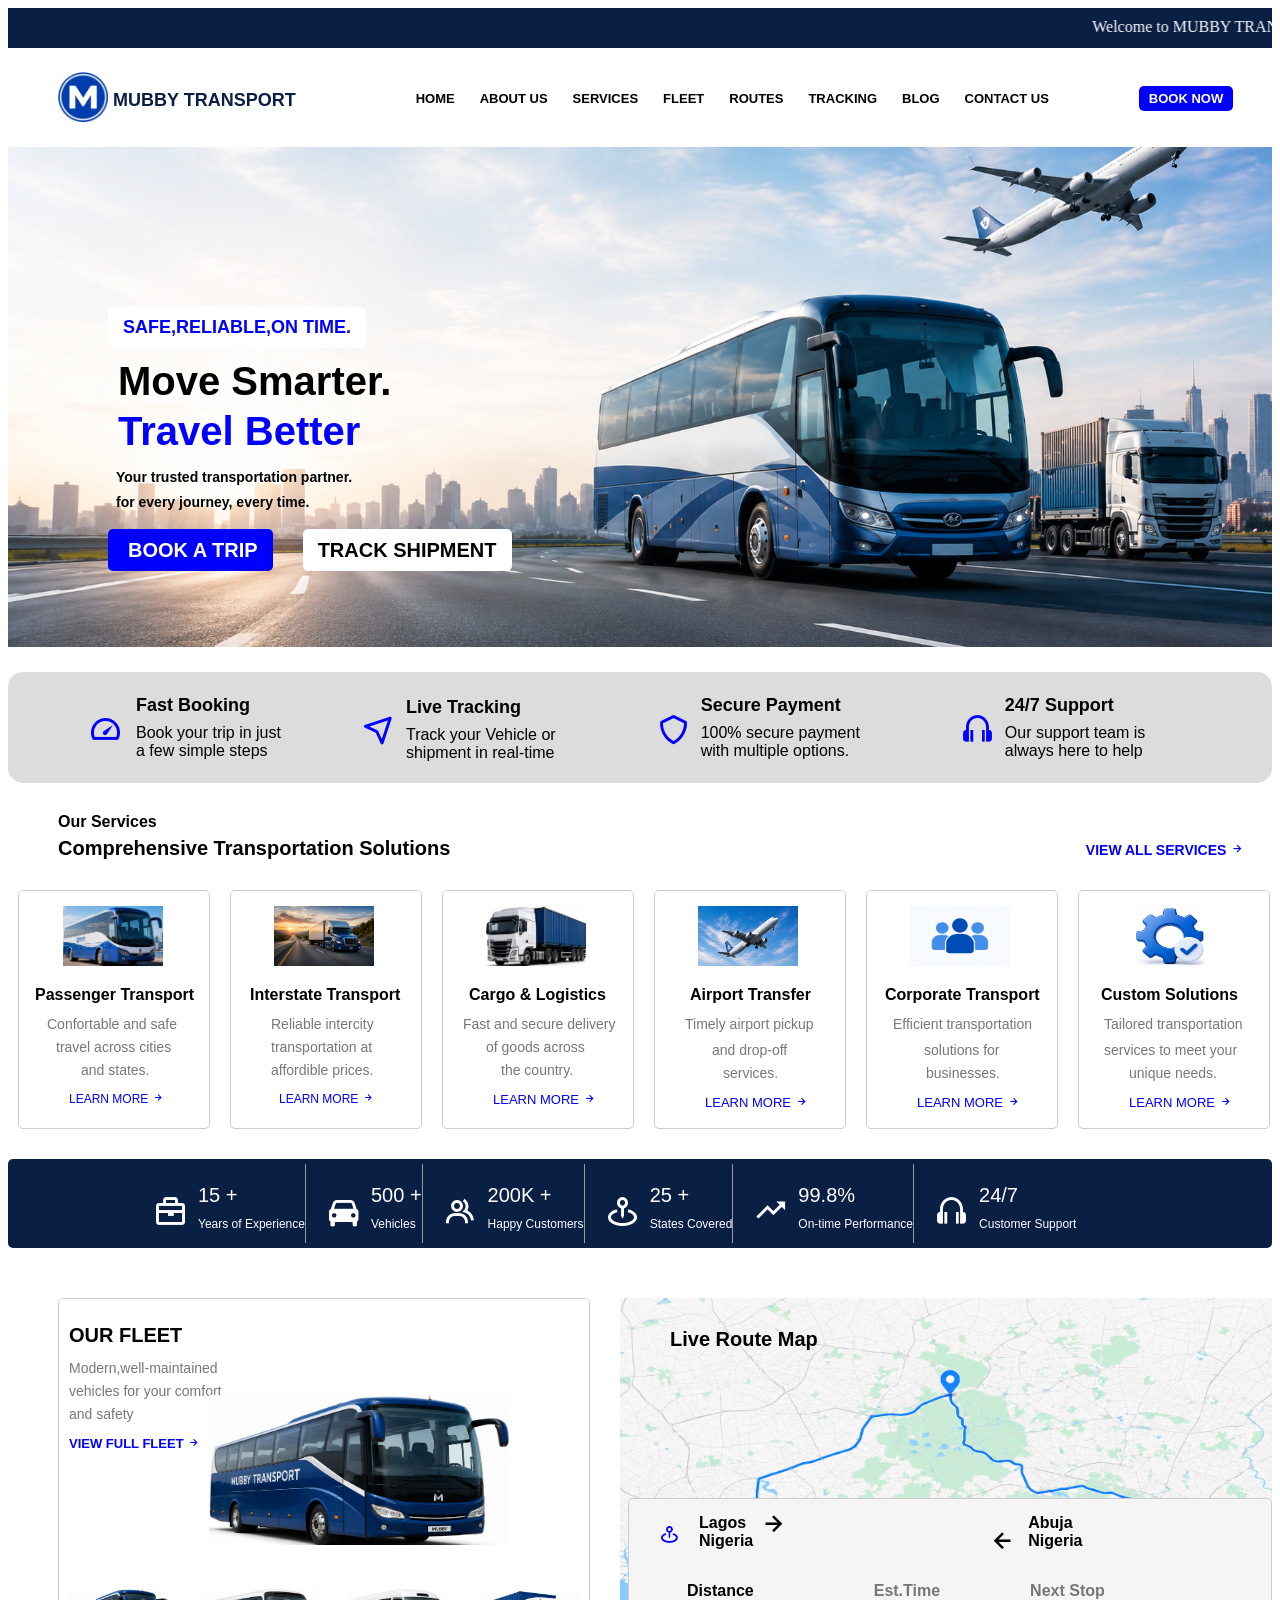
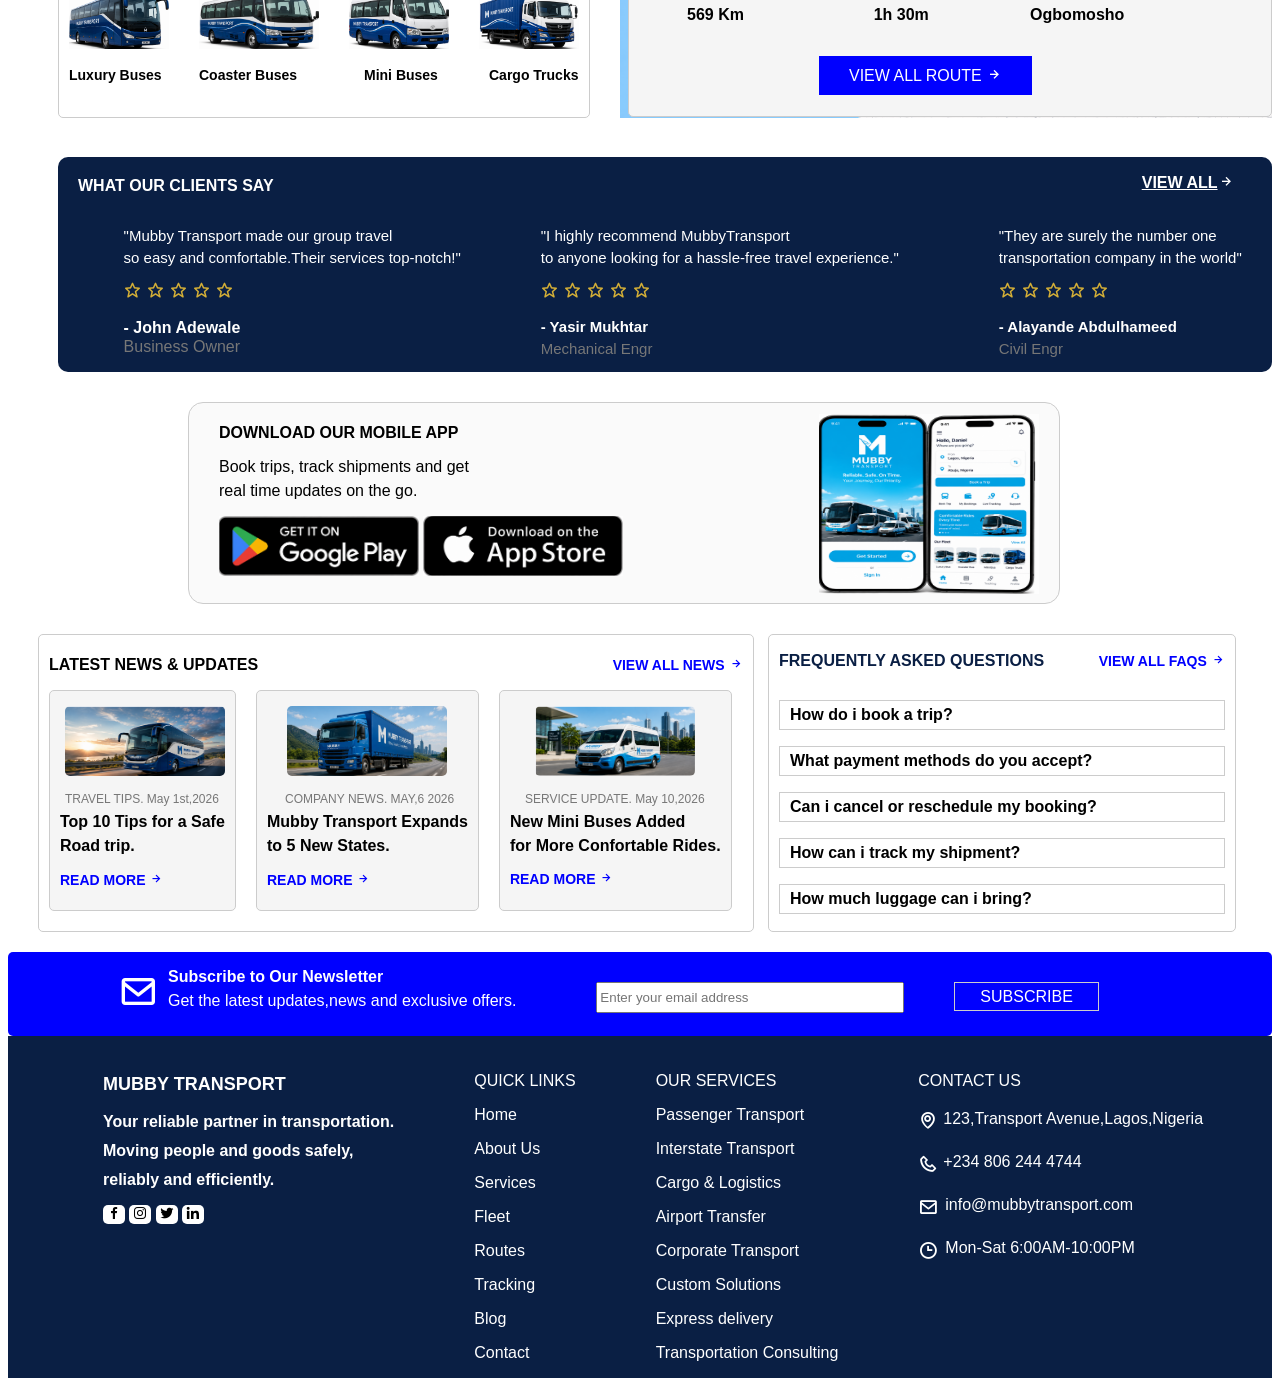
==== index.html @ f299b14f "Mubby Transport Website" ====
<!DOCTYPE html>
<html lang="en">
<head>
    <meta charset="UTF-8">
    <meta name="viewport" content="width=device-width, initial-scale=1.0">
    <title>MUBBY TRANSPORT </title>
    <link rel="stylesheet" href="index.css">
    <link href="https://unpkg.com/boxicons@2.1.4/css/boxicons.min.css" rel="stylesheet">
</head>
<body>
    <marquee behavior="" direction=" " class="fifteen">
     Welcome to MUBBY TRANSPORT LTD Safe, Reliable & Comfortable Journeys Every Day!.  Book Your Trip with MUbby Transport - Your Trusted Travel Partner. Need Help? Contact Mubby Transport for Bookings and Inquiries
    </marquee>
    <div class="one">
        <img src="loggo .jpeg" alt="" height="50px" width="50px">
       <header> 
        <p class="three">MUBBY TRANSPORT</p>
        </header>
        <nav class="two">
            <p><a href="index.html" style="text-decoration: none; color: #000000; margin-left: 70px; ">HOME</a></p>
            <p><a href="aboutus.html" style="text-decoration: none; color: #000000; margin-left: 25px;" >ABOUT US</a></p>
            <p><a href="services.html" style="text-decoration: none; color: #000000; margin-left: 25px;">SERVICES</a></p>
            <p><a href="fleet.html" style="text-decoration: none; color: #000000; margin-left: 25px;">FLEET</a></p>
            <p><a href="route.html" style="text-decoration: none; color: #000000; margin-left: 25px;">ROUTES</a></p>
            <p><a href="tracking.html" style="text-decoration: none; color: #000000; margin-left: 25px;">TRACKING</a></p>
            <p><a href="blog.html" style="text-decoration: none; color: #000000; margin-left: 25px;">BLOG</a></p>
            <p><a href="contact.html" style="text-decoration: none; color: #000000; margin-left: 25px;">CONTACT US</a></p>
            <p><a href="book.html" style="text-decoration: none; color: #ffffff; " class="four">BOOK NOW</a></p>

        </nav>

    </div>
    <div class="five">
         <div class="six">
            <p class="ten">SAFE,RELIABLE,ON TIME.</p>
            <p class="eleven">Move Smarter.</p>
            <p class="twelve">Travel Better</p>
            <p class="thirteen">Your trusted transportation partner.</p>
            <p class="fourteen">for every journey, every time.</p>
            <div class="seven">
                <p><a href="book.html" style="text-decoration: none; color: #ffffff;" class="eight">BOOK A TRIP </a></p>
                <p><a href="tracking.html" style="text-decoration: none; color: #000000;" class="nine">TRACK SHIPMENT</a></p>
            </div>
         </div>
           <!-- <form action="" class="seventeen">
            <label for="" class="sixteen"> Book Your Trip</label><br>
            <label for="text" class="eighteen">From</label>
            <input type="text" name="" id="text" class="nineteen" placeholder="Departure location" required><br>
            <label for="to" class="twenty">To</label> 
            <input type="text" name="" id="to" class="forgot" placeholder="Destination location" required><br>
            <label for="date" class="twoone">Date</label>
            <input type="date" name="" id="date" class="twotwo" required ><br>
            <label for="" class="twothree">Passengers</label>
            <select name="" id="" class="twofour" required>
                <option value="">1 Passenger</option >
                <option value="">2 Passengers</option>
                <option value="">3 Passengers</option>
                <option value="">4 Passengers</option>
                <option value="">5 Passengers</option>
            </select><br>
            <label for="" class="twofive" >Vehicle Type</label>
            <select name="" id="" class="twosix" required>
                <option value="">Sedan Car</option>
                <option value="">SUV</option>
                <option value="">MiniVan</option>
                <option value="">Executive Car</option>
                <option value="">Taxi</option>
                <option value="">Shuttle Bus</option>
                <option value="">14-Seater Bus</option>
                <option value="">18-Seater Bus</option>
                <option value="">30-Seater Bus</option>
                <option value=""> 50-Seater Bus</option>
                <option value="">Cargo Van</option>
                <option value="">Truck</option>
                <option value="">Staff Bus</option>
                <option value="">School Bus</option>
                <option value="">Airport Transfer Vehicle</option>
            </select><br>
            <input type="submit" value="SUBMIT" class="twoseven" >


           </form>
    </div> -->
    <div class="threeone">
        <i class="bx bx-tachometer"  style="font-size: 35px; color: #0000ff; margin-left: 70px; margin-top: 35px;"></i>
      <div class="threetwo">
      <p class="twoeight">Fast Booking </p>
      <p class="twonine">Book your trip in just <br>a few simple steps</p>

      </div>
       <i class="bx bx-navigation" style="margin-top: 35px; margin-left: 80px; color: #0000ff ; font-size: 35px;" ></i>

       <div class="threethree">
        <p class="threefour">Live Tracking</p>
        <p class="threefive">Track your Vehicle or <br>shipment in real-time</p>

       </div>
        <i class="bx bx-shield " style="margin-left: 100px; margin-top: 35px; color: #0000ff; font-size: 35px;"></i>
        <div class="threeseven">
            <p class="threeeight">Secure Payment</p>
            <p class="threenine">100% secure payment <br>with multiple options.</p>
        </div>
        <i class="bx bx-headphone" style="margin-top: 35px; margin-left:100px ; font-size:35px ; color: #0000ff;"></i>
        <div class="fourty">
            <p class="fourone">24/7 Support</p>
             <p class="fourtwo">Our support team is <br>always here to help</p>
        </div>
       </div>
       <div class="fourthree">
        <p class="fourfour">Our Services</p>
       <p class="fourfive">Comprehensive Transportation Solutions <a href="services.html" style="color: #0000ff; text-decoration: none; " class="foursix">VIEW ALL SERVICES <i class="bx bx-right-arrow-alt"></i></a></p>
       </div>
       <div class="fourseven">
        <div class="foureight">
            <img src="WhatsApp Image 2026-06-25 at 05.51.15.jpeg" alt="" height="60px" width="100px" class="fournine">
            <p class="fifty">Passenger Transport</p>
            <p class="fiveone">Confortable and safe</p>
            <p class="fivetwo">travel across cities</p>
            <p class="fivethree">and states.</p>
            <p class="fivefour"><a href="" style="color: #0000ff; text-decoration: none; " >LEARN MORE <i class="bx bx-right-arrow-alt"></i></a></p>
        </div>
        <div class="sixty">
            <img src="img1.jpeg" alt="" height="60px" width="100px" class="fivefive">
            <p class="fivesix">Interstate Transport</p>
            <p class="fiveseven">Reliable intercity</p>
            <p class="fiveeight">transportation at</p>
            <p class="fivenine">affordible prices.</p>
            <p class="sixone"><a href="" style="color: #0000ff; text-decoration: none; " >LEARN MORE <i class="bx bx-right-arrow-alt"></i></a></p>

        </div>
        <div class="sixtwo">
            <img src="img2.jpeg" alt="" height="60px" width="100px" class="sixthree">
            <p class="sixfour">Cargo & Logistics</p>
            <p class="sixfive">Fast and secure delivery</p>
            <p class="sixsix">of goods across</p>
            <p class="sixseven">the country.</p>
            <p class="sixeight"><a href="" style="color: #0000ff; text-decoration: none; " >LEARN MORE <i class="bx bx-right-arrow-alt"></i></a></p>
        </div>
        <div class="sixnine">
            <img src="planeimg.jpeg" alt="" height="60px" width="100px" class="seventy">
            <p class="sevenone">Airport Transfer</p>
            <p class="sevenfive">Timely airport pickup</p>
            <p class="seventwo">and drop-off</p>
            <p class="seventhree">services.</p>
            <p class="sevenfour"><a href="" style="color: #0000ff; text-decoration: none; " >LEARN MORE <i class="bx bx-right-arrow-alt"></i></a></p>

        </div>
        <div class="sevensix">
            <img src="groups img.jpeg" alt="" height="60px" width="100px" class="sevenseven">
            <p class="seveneight">Corporate Transport</p>
            <p class="sevennine">Efficient transportation</p>
            <p class="eighty">solutions for</p>
            <p class="eightone">businesses.</p>
            <p class="eighttwo"><a href="" style="color: #0000ff; text-decoration: none; " >LEARN MORE <i class="bx bx-right-arrow-alt"></i></a></p>

        </div>
        <div class="eightthree">
            <img src="secure img.jpeg" alt="" height="60px" width="70px" class="eightfour">
            <p class="eightfive">Custom Solutions</p>
            <p class="eightsix">Tailored transportation</p>
            <p class="eightseven">services to meet your </p>
            <p class="eighteight">unique needs.</p>
            <p class="eightnine"><a href="" style="color: #0000ff; text-decoration: none; " >LEARN MORE <i class="bx bx-right-arrow-alt"></i></a></p>

        </div>
       </div>
       <div class="ninety">
            <i class="bx bx-briefcase " style=" font-size:35px ; color: #ffffff; margin-left: 135px; margin-top: 30px;" ></i>
              <div class="ninethree">
           <p class="nineone">15 +</p>
           <p class="ninetwo">Years of Experience</p>
        </div>
          <i class="bx bxs-car" style=" font-size:35px ; color: #ffffff; margin-left: 20px; margin-top: 30px; " ></i>
        <div class="ninesix">
            <p class="ninefour">500 +</p>
            <p class="ninefive">Vehicles</p>
        </div>
        <i class="bx bx-group" style=" font-size:35px ; color: #ffffff; margin-left: 20px; margin-top: 30px; " ></i>

        <div class="nineseven">
            <p class="nineeight">200K +</p>
            <p class="ninenine">Happy Customers</p>
        </div>
        <i class="bx bx-map-pin" style=" font-size:35px ; color: #ffffff; margin-left: 20px; margin-top: 30px; "></i>
        <div class="onehundred">
            <p  class="onehundredone">25 +</p>
            <p class="onehundredtwo">States Covered</p>
        </div>
        <i class="bx bx-trending-up" style=" font-size:35px ; color: #ffffff; margin-left: 20px; margin-top: 30px; "></i>
        <div class="onehundredfive">
            <p class="onehundredthree">99.8%</p>
            <p class="onehundredfour">On-time Performance</p>
        </div>
        <i class="bx bx-headphone" style=" font-size:35px ; color: #ffffff; margin-left: 20px; margin-top: 30px; "></i>
        <div class="onehundredsix">
            <p class="onehundredseven">24/7</p>
            <p class="onehundredeight">Customer Support</p>
        </div>
       </div>
       <div class="onehundrednine">
        <div class="onetwofour">
            <p class="oneeleven">OUR FLEET</p>
            <p class="onetwelve">Modern,well-maintained</p>
            <p class="onethirteen">vehicles for your comfort</p>
            <p class="onefourteen">and safety</p>
            <p class="onefifteen"><a href="fleet.html" style="text-decoration: none; color: #0000ff;">VIEW FULL FLEET <i class="bx bx-right-arrow-alt"></i></a></p>
            <img src="file_00000000d3b471f4a09febf6993038d2.png" alt="" height="150px" width="300px" class="onehundredten">
            <div class="onesixteen">
                <div>
                    <img src="file_00000000d3b471f4a09febf6993038d2.png" alt="" height="60px" width="100px">
                    <p class="oneseventeen">Luxury Buses</p>
                </div>
                <div class="oneeighteen">
                    <img src="file_0000000018dc71f4b7181ab63f20357a.png" alt="" height="60px" width="120px">
                    <p class="onenineteen">Coaster Buses</p>
                </div>
                <div class="onetwenty">
                    <img src="file_00000000cc2c71f492933df95e0e2477.png" alt="" height="60px" width="100px">
                    <p class="onetwoone">Mini Buses</p>
                </div>
                <div class="onetwotwo">
                    <img src="file_00000000424471f4bfc6351835b29a24.png" alt="" height="60px" width="100px">
                    <p class="onetwothree">Cargo Trucks</p>
                </div>

            </div>
        </div>
        <div class="onetwofive">
            
            <p class="onetwosix">Live Route Map</p>
          <img src="file_0000000031c471f49da2b70c8ff2c736.png" alt="" height="420px" width="600px" class="onetwoseven">
        
           </div>
       </div>
       <div class="onetwoeight">
       <div class="onetwonine">
        <i class="bx bx-map-pin" style=" font-size:20px ; color: #0000ff; margin-left: 20px; margin-top: 20px; "></i>
        <p class="onethirty">Lagos <br>Nigeria</p>
        <i class="bx bx-right-arrow-alt" style="font-size: 30px; margin-top: 5px; margin-left: 5px;"></i>
        <i class="bx bx-left-arrow-alt" style="font-size: 30px; margin-top: 22px; margin-left: 200px;"></i>

        <p class="onethreeone">Abuja <br>Nigeria</p><br>
       </div>
       <div class="onethreefour">
        <div class="onethreetwo">
            <p>Distance</p>
            <p class="onethreethree">569 Km</p>
        </div>
        <div class="onethreefive">
            <p class="onethreesix">Est.Time</p>
            <p class="onethreeseven">1h 30m</p>
        </div>
        <div class="onethreeeight">
            <p class="onethreenine">Next Stop</p>
            <p class="onefourty">Ogbomosho</p>
        </div>
       </div>
       <p class="onefourone"><a href="route.html" style="text-decoration: none; color: #ffffff;">VIEW ALL ROUTE <i class="bx bx-right-arrow-alt"></i></a></p>


       </div>
       <div class="onefourtwo">
            <p class="onefourthree">WHAT OUR CLIENTS SAY</p>

        <div class="onefournine">
        <p class="onefourfour">"Mubby Transport made our group travel</p>
        <p class="onefourfive"> so easy and comfortable.Their services top-notch!"</p>
        <div class="onefoursix">
         <i class="bx bx-star"></i>
         <i class="bx bx-star"></i>
         <i class="bx bx-star"></i>
         <i class="bx bx-star"></i>
         <i class="bx bx-star"></i>
        </div>
        <p class="onefourseven">- John Adewale</p>
        <p class="onefoureight">Business Owner</p>
        </div>
        <div class="onefifty">
            <p> "I highly recommend MubbyTransport</p>
            <p class="onefivetwo"> to anyone looking for a hassle-free travel experience."</p>
            <div class="onefivethree">
         <i class="bx bx-star"></i>
         <i class="bx bx-star"></i>
         <i class="bx bx-star"></i>
         <i class="bx bx-star"></i>
         <i class="bx bx-star"></i>
        </div>
        <p class="onefivefour">- Yasir Mukhtar</p>
        <p class="onefivefive">Mechanical Engr</p>
        </div>
        <div class="onefivesix">
            <p>"They are surely the number one </p>
            <p class="onefiveeight">transportation company in the world" </p>
            <div class="onefivenine">
         <i class="bx bx-star"></i>
         <i class="bx bx-star"></i>
         <i class="bx bx-star"></i>
         <i class="bx bx-star"></i>
         <i class="bx bx-star"></i>
        </div>
         <p class="onesixty">- Alayande Abdulhameed</p>
         <p class="onesixone">Civil Engr</p>
        </div>
       <div  class="onefiveone">
        <p><a href="" style="color: #ffffff;">VIEW ALL<i class="bx bx-right-arrow-alt"></i></a></p>
       </div>
       </div>
       <div class="onefiveseven">
       <div class="onesixseven">
        <p class="onesixfour">DOWNLOAD OUR MOBILE APP</p>
        <p class="onesixfive">Book trips, track shipments and get</p>
        <p class="onesixsix">real time updates on the go.</p>
        <div>
        <a href=""><img src="file_00000000932c71f4a8794e5bc2189850.png" alt="" height="60px" width="200px"></a>
        <a href=""><img src="file_00000000d96871f4bf2805d149282c12.png" alt="" height="60px" width="200px"></a>
        </div>
        <img src="file_000000004c9871f4a8990eed7d2d542e.png" alt="" height="180px" width="220px" class="onesixthree">
       </div>
       </div>
       <div class="onesixeight">
        <p class="onesixnine">LATEST NEWS & UPDATES <a href="blog.html" style="color: #0000ff; margin-left: 350px; text-decoration: none; font-size: 14px;">VIEW ALL NEWS <i class="bx bx-right-arrow-alt"></i></a></p>
        <div class="onesevensix">
        <div class="oneseventy">
            <img src="file_00000000c29871f485c56f84f2bd6d4f.png" alt="" height="70px" width="160px" class="onesevenone">
            <p class="oneseventwo">TRAVEL TIPS. May 1st,2026</p>
            <p class="oneseventhree">Top 10 Tips for a Safe</p>
            <p class="onesevenfour">Road trip.</p>
            <p><a href="" style="text-decoration: none; color: #0000ff;" class="onesevenfive">READ MORE <i class="bx bx-right-arrow-alt"></i></a></p>
        </div>
        <div class="oneseveneight">
            <img src="file_000000008c0c71f4aaaaf63b32007e36.png" alt=""  height="70px" width="160px" class="onesevenseven">
            <p class="onesevennine">COMPANY NEWS. MAY,6 2026 </p>
            <p class="oneeighty">Mubby Transport Expands</p>
            <p class="oneeightone">to 5 New States.</p>
            <p><a href="" style="text-decoration: none; color: #0000ff;" class="oneeighttwo">READ MORE <i class="bx bx-right-arrow-alt"></i></a></p>

        </div>
        <div class="oneeightthree">
            <img src="file_00000000f27c7243a288062c1483860c.png" alt=""  height="70px" width="160px" class="oneeightfour">
            <p class="oneeightfive">SERVICE UPDATE. May 10,2026</p>
            <p class="oneeightsix">New Mini Buses Added</p>
            <p class="oneeightseven">for More Confortable Rides.</p>
            <p class="oneeighteight"><a href="" style="text-decoration: none; color: #0000ff;" class="">READ MORE <i class="bx bx-right-arrow-alt"></i></a></p>

        </div>
        </div>
       </div>
       <div class="oneeightnine">
        <p class="oneninety">FREQUENTLY ASKED QUESTIONS <a href="" class="onenineone" style="text-decoration: none; color: #0000ff;" >VIEW ALL FAQS <i class="bx bx-right-arrow-alt"></i></a></p>
        <p class="oneninetwo">How do i book a trip?</p>
        <p class="oneninethree">What payment methods do you accept?</p>
        <p class="oneninefour classoneninefive">Can i cancel or reschedule my booking?</p>
        <p class="oneninesix">How can i track my shipment?</p>
        <p class="onenineseven">How much luggage can i bring?</p>
       </div>
       <div class="onenineeight">
           <i class="bx bx-envelope" style="font-size: 40px; margin-left: 100px; margin-top: 10px;"></i>
          <div class="oneninenine">
           <p class="twohundred">Subscribe to Our Newsletter</p>
           <p class="twohundredone">Get the latest updates,news and exclusive offers.</p>
        </div>
        <input type="email" name="" id="" placeholder="Enter your email address" class="twohundredtwo" required>
       <div class="twohundredfour">
        <p><a href="" style="text-decoration: none; color: #ffffff;" class="twohundredthree" >SUBSCRIBE</a></p>
       </div> 
       </div>
       <div class="twohundredfive">
        <div class="twohundredsix">
            <p class="twohundredseven">MUBBY TRANSPORT</p>
            <p class="twohundredeight">Your reliable partner in transportation.</p>
            <p class="twohundrednine">Moving people and goods safely,</p>
            <p class="twohundredten">reliably and efficiently.</p>
            <p>
                <a href="" style="color: #000000; background-color:#ffffff ; border-radius: 5px; padding: 1px 3px;"><i class="bx bxl-facebook"></i></a>
                <a href="" style="color: #000000; background-color:#ffffff ; border-radius: 5px; padding: 1px 3px;"> <i class="bx bxl-instagram" ></i></a>
                <a href="" style="color: #000000; background-color:#ffffff ; border-radius: 5px; padding: 1px 3px;">  <i class="bx bxl-twitter"></i></a>
                <a href="" style="color: #000000; background-color:#ffffff ; border-radius: 5px; padding: 1px 3px;"><i class="bx bxl-linkedin"></i></a>
            </p>
        </div>
         <div class="twohundredeleven">
            <p>QUICK LINKS</p>
            <p><a href="index.html" style="text-decoration: none; color: #ffffff; ">Home</a></p>
            <p><a href="aboutus.html" style="text-decoration: none; color: #fff;">About Us</a></p>
            <p><a href="" style="text-decoration: none; color: #fff;">Services</a></p>
            <p><a href="" style="text-decoration: none; color:#fff;">Fleet</a></p>
            <p><a href="" style="text-decoration: none; color:#fff;">Routes</a></p>
            <p><a href="" style="text-decoration: none; color: #fff;">Tracking</a></p>
            <p><a href="" style="text-decoration: none; color: #fff;">Blog</a></p>
            <p><a href="" style="text-decoration: none; color: #fff;">Contact</a></p>

   </div>
   <div class="twohundredtwelve">
    <p>OUR SERVICES</p>
    <div class="twohundredsixteen">
    <p>Passenger Transport</p>
    <p>Interstate Transport</p>
    <p>Cargo & Logistics</p>
    <p>Airport Transfer</p>
    <p>Corporate Transport</p>
    <p>Custom Solutions</p>
    <p>Express delivery</p>
    <p>Transportation Consulting</p>
    </div>
    </div>
    <div class="twohundredthirteen">
        <p class="food">CONTACT US</p>
        <div class="twohundredfourteen">
        <i class="bx bx-map" style="font-size: 20px; color: #ffffff;"></i>
        <p class="twohundredfifteen">123,Transport Avenue,Lagos,Nigeria</p>
        </div>
        <div class="twohundredseventeen">
            <i class="bx bx-phone" style="font-size: 20px; color: #ffffff;"></i>
            <p class="twohundredeighteen">+234 806 244 4744 </p>
        </div>
        <div class="twohundrednineteen">
            <i class="bx bx-envelope" style="font-size: 20px; color: #ffffff;"></i>
            <p class="twotwenty">info@mubbytransport.com</p>
        </div>
        <div class="twotwoone">
            <i class="bx bx-time" style="font-size: 20px; color: #ffffff;"></i>
            <p class="twotwotwo">Mon-Sat 6:00AM-10:00PM</p>
        </div>
    </div>
       </div>
</body>
</html>
---- index.css ----
.fifteen{
    background-color: #0a1f44;
     color: #ffffff; 
     height: 20px;
     padding: 10px 15px;
}
.one{
    display: flex;
    margin-top: 20px;
    margin-left: 50px;
    font-family: "Lato", sans-serif;

}
.two{
    display: flex;
    margin-left: 50PX;
    font-size: 13px;
    font-weight: 600;
    margin-top: 6px;
}
.three{
 margin-left: 5px;
 font-size: 18px;
 color: #0a1f44;
 font-weight: bold;
}
.four{
    margin-left: 90px;
     background-color: #0000ff; 
     padding: 5px 10px; 
     color: #ffffff;
     border-radius: 5px;
}
.five{
    background-image: url(file_00000000ae7871f49ae5ce61bfcc0fcb.png);
    background-size: cover;
    height: 500PX;
    background-position: center ;
     font-family: "Roboto", sans-serif;
  font-optical-sizing: auto;
}
.six{
    position: relative;
    top: 160px;
    padding-left: 100px;
    font-size: 20px;
}
.seven{
    display: flex;
    font-weight: 600;
    margin-top: -5px;
}
.eight{
 background-color: #0000ff;
 padding: 10px 15px 10px 20px;
 border-radius: 5px;
}
.nine{
margin-left: 30px;
background-color: #ffffff;
padding: 10px 15px;
 border-radius: 5px;

}
.ten{
    color: #0000ff;
    font-size: 18px;
    font-weight: 600;
    background-color: #ffffff;
    width: fit-content;
    padding: 10px 15px;
    border-radius: 5px;
}
.eleven{
    font-size: 40px;
    font-weight: 600;
    margin-top: -7px;
    margin-left: 10px;
}
.twelve{
    font-size: 40px;
    font-weight: 600;
    margin-top: -35px;
    margin-left: 10px;
    color: #0000ff;
}
.thirteen{
    font-size: 14px;
    margin-top: -25px;
    margin-left: 8px;
    font-weight: 600;
}
.fourteen{
    font-size: 14px;
    margin-top: -5px;
    margin-left: 8px;
    font-weight: 600;
}
.seventeen{
    margin-left: 750px;
    padding: 10px 15px;
    margin-top: -130px;
    position: relative;
    background-color: #fafafa;
    height: 50vh;
    width: fit-content;
    border-radius: 50px;
    border-color: #0000ff;
    background-color: #fafafa;
}
.sixteen{
    font-size: 18px;
    font-weight: 600;
    margin-left: 180px;
}
.eighteen{
 margin-left: 50px;
 font-weight: 600;
}
.nineteen{
    margin-top: 20px;
    margin-left: 60px;
    width: 270px;
}
.twenty{
    margin-left: 50px;
 font-weight: 600;
 

}
.forgot{
    margin-top: 20px;
    margin-left: 80px;
    width: 270px;

}
.twoone{
   margin-left: 50px;
 font-weight: 600;

}
.twotwo{
    margin-top: 20px;
    margin-left: 63px;
    width: 275px;

}
.twothree{
    margin-left: 50px;
    font-weight: 600;

}
.twofour{
    margin-top: 20px;
    width: 280px;
    padding: 3px;
    margin-left: 8px;
}
.twofive{
  margin-left: 50px;
    font-weight: 600;

}
.twosix{
    margin-top: 20px;
    width: 280px;
    padding: 5px 5px;

}
.twoseven{
    margin-top: 25px;
    margin-left: 160px;
    width: 150px;
    padding: 5px 10px;
    background-color: #0000ff;
    color: #ffffff;
    border-color: #0000ff;
}
.twoeight{
 font-size: 18px;
 font-weight: 600;

}
.twonine{
 margin-top: -10px;
}
.threeone{
 display: flex;
 background-color: #dcdcdc;
  font-family: "Roboto", sans-serif;
  font-optical-sizing: auto;
  margin-top: 250px;
  border-radius: 15px;
  padding: 5px 10px;
}
.threetwo{
 margin-left: 13px;

}
.threethree{
 margin-left: 10px;
 margin-top: 2px;
}
.threefour{
font-size: 18px;
 font-weight: 600;
}
.threefive{
 margin-top: -10px;
}
.threesix{
 margin-left: 60px;
}
.threeseven{
margin-left: 10px;
}
.threeeight{
font-size: 18px;
font-weight: 600;
}
.threenine{
 margin-top: -10px;
}
.fourty{
margin-left: 10px;

}
.fourone{
font-size: 18px;
font-weight: 600;
}
.fourtwo{
margin-top: -10px;
}
.fourthree{
margin-top: 30px;
margin-left: 50px;
font-family: "Lato", sans-serif;
}
.fourfour{
  font-weight: 600;
  font-size: 16px;
}
.fourfive{
font-size: 20px;
font-weight: 600;
margin-top: -10px;
}
.foursix{
margin-left: 630px;
font-size: 14px;
}
.fourseven{
margin-top: 30px;
margin-left: 10px;
font-family: "Lato", sans-serif;
display: flex;
}
.foureight{
  border: 1px solid #ccc;
 width: 170px;
padding: 5px 10px;
border-radius: 5px;
}
.fournine{
 margin-left: 34px;
 margin-top: 10px;
}
.fifty{
    font-weight: 600;
    margin-left: 6px;
}
.fiveone{
 font-size: 14px;
 color: #777;
 margin-left: 18px;
 margin-top: -4px;
 
}
.fivetwo{
font-size: 14px;
 color: #777;
 margin-left: 27px;
 margin-top: -7px;
}
.fivethree{
font-size: 14px;
 color: #777;
 margin-left: 52px;
 margin-top: -7px;
}
.fivefour{
 font-size: 12px;
 margin-left: 40px;
}
.fivefive{
margin-left: 33px;
 margin-top: 10px;
}
.fivesix{
 font-weight: 600;
margin-left: 9px;
}
.fiveseven{
font-size: 14px;
 color: #777;
 margin-left: 30px;
 margin-top: -4px;
}
.fiveeight{
font-size: 14px;
 color: #777;
 margin-left: 30px;
 margin-top: -7px;
}
.fivenine{
 font-size: 14px;
 color: #777;
 margin-left: 30px;
 margin-top: -7px;
}
.sixty{
 border: 1px solid #ccc;
 margin-left: 20px;
 width: 170px;
padding: 5px 10px;
border-radius: 5px;
}
.sixone{
font-size: 12px;
 margin-left: 38px;
}
.sixtwo{
border: 1px solid #ccc;
 margin-left: 20px;
 width: 170px;
padding: 5px 10px;
border-radius: 5px;

}
.sixthree{
margin-left: 33px;
 margin-top: 10px;
}
.sixfour{
font-weight: 600;
margin-left: 16px;

}
.sixfive{
font-size: 14px;
 color: #777;
 margin-left: 10px;
 margin-top: -4px;
}
.sixsix{
font-size: 14px;
 color: #777;
 margin-left: 33px;
 margin-top: -7px;
}
.sixseven{
 font-size: 14px;
 color: #777;
 margin-left: 48px;
 margin-top: -7px;
}
.sixeight{
font-size: 13px;
 margin-left: 40px;
}
.sixnine{
border: 1px solid #ccc;
 margin-left: 20px;
 width: 170px;
padding: 5px 10px;
border-radius: 5px;
}
.seventy{
margin-left: 33px;
 margin-top: 10px;
}
.sevenone{
font-weight: 600;
margin-left: 25px;
}
.seventwo{
font-size: 14px;
 color: #777;
 margin-left: 47px;
 margin-top: -4px;
}
.seventhree{
font-size: 14px;
 color: #777;
 margin-left: 58px;
 margin-top: -7px;
}
.sevenfour{
font-size: 13px;
 margin-left: 40px;
}
.sevenfive{
font-size: 14px;
 color: #777;
 margin-left: 20px;
 margin-top: -4px;
}
.sevensix{
border: 1px solid #ccc;
 margin-left: 20px;
 width: 170px;
padding: 5px 10px;
border-radius: 5px;
}
.sevenseven{
margin-left: 33px;
 margin-top: 10px;
}
.seveneight{
font-weight: 600;
margin-left: 8px;
}
.sevennine{
font-size: 14px;
 color: #777;
 margin-left: 16px;
 margin-top: -4px;
}
.eighty{
font-size: 14px;
 color: #777;
 margin-left: 47px;
 margin-top: -4px;
}
.eightone{
font-size: 14px;
 color: #777;
 margin-left: 49px;
 margin-top: -7px;
}
.eighttwo{
font-size: 13px;
 margin-left: 40px;
}
.eightthree{
border: 1px solid #ccc;
 margin-left: 20px;
 width: 170px;
padding: 5px 10px;
border-radius: 5px;
}
.eightfour{
margin-left: 45px;
 margin-top: 10px;
}
.eightfive{
font-weight: 600;
margin-left: 12px;
}
.eightsix{
font-size: 14px;
 color: #777;
 margin-left: 15px;
 margin-top: -4px;
}
.eightseven{
font-size: 14px;
 color: #777;
 margin-left: 15px;
 margin-top: -4px;
}
.eighteight{
font-size: 14px;
 color: #777;
 margin-left: 40px;
 margin-top: -7px;
}
.eightnine{
font-size: 13px;
 margin-left: 40px;
}
.ninety{
margin-top: 30px;
display: flex;
color: #ffffff;
background-color: #0a1f44;
 font-family: "Montserrat", sans-serif;
   font-optical-sizing: auto;
   border-radius: 5px;
   padding: 5px 10px;
}
.nineone{
font-size: 20px;
margin-top: 20px;
}
.ninetwo{
font-size: 12px;
margin-top: -10px;

}
.ninethree{
margin-left: 10px;
border-right: 1px solid #999;

}
.ninefour{
font-size: 20px;
margin-top: 20px;
}
.ninefive{
font-size: 12px;
margin-top: -10px;
}
.ninesix{
margin-left: 10px;
border-right: 1px solid #999;


}
.nineseven{
margin-left: 10px;
border-right: 1px solid #999;

}
.nineeight{
font-size: 20px;
margin-top: 20px;
}
.ninenine{
font-size: 12px;
margin-top: -10px;
}
.onehundred{
margin-left: 10px;
border-right: 1px solid #999;
}
.onehundredone{
font-size: 20px;
margin-top: 20px;
}
.onehundredtwo{
font-size: 12px;
margin-top: -10px;
}
.onehundredthree{
font-size: 20px;
margin-top: 20px;
}
.onehundredfour{
font-size: 12px;
margin-top: -10px;
}
.onehundredfive{
margin-left: 10px;
border-right: 1px solid #999;
}
.onehundredsix{
margin-left: 10px;

}
.onehundredseven{
font-size: 20px;
margin-top: 20px;
}
.onehundredeight{
font-size: 12px;
margin-top: -10px;
}
.onehundrednine{
   margin-top: 50px;
   margin-left: 50px;
font-family: "Lato", sans-serif;
   display: flex;
}
.onehundredten{
    margin-left: 140px;
    margin-top: -69px;
}
.oneeleven{
font-size: 20px;
font-weight: 600;
}
.onetwelve{
font-size: 14px;
 color: #777;
 margin-top: -7px;
 font-weight: 500;


}
.onethirteen{
font-size: 14px;
 color: #777;
 margin-top: -7px;
 font-weight: 500;

}
.onefourteen{
font-size: 14px;
 color: #777;
 margin-top: -7px;
 font-weight: 500;
}
.onefifteen{
font-size: 13px;
font-weight: 600;
}
.onesixteen{
 display: flex;
 margin-top: 40px;
}
.oneseventeen{
font-size: 14px;
 font-weight: 600;
}
.oneeighteen{
 margin-left: 30px;
}
.onenineteen{
 font-size: 14px;
 font-weight: 600;
}
.onetwenty{

 margin-left: 30px;

}
.onetwoone{
font-size: 14px;
 font-weight: 600;
 margin-left: 15px;
}
.onetwotwo{
 margin-left: 30px;

}
.onetwothree{
font-size: 14px;
 font-weight: 600;
 margin-left: 10px;
}
.onetwofour{
border: 1px solid #ccc;
padding: 5px 10px;
border-radius: 5px;
}
.onetwofive{
margin-left: 30px;
border-radius: 5px;
position: relative;
width: 100%;
}
.onetwosix{
 font-weight: 600;
 position: absolute;
 margin-left: 50px;
 font-size: 20px;
 margin-top: 30px;

}
.onetwoseven{
width: 100%;
display: block;
}
.onetwoeight{
margin-left: 620px;
margin-top: -220px;
position: relative;
font-family: "Lato", sans-serif;
border: 1px solid #ccc;
padding: 5px 10px;
background-color: #f5f5f5;
border-radius: 5px;


}
.onetwonine{
display: flex;
width: 533px;


}
.onethirty{
margin-left: 20px;
margin-top: 10px;
font-weight: 600;
}
.onethreeone{
margin-left: 10px;
margin-top: 10px;
font-weight: 600;
}
.onethreetwo{
margin-left: 48px;
font-weight: 600;


}
.onethreethree{
 margin-top: -10px;

}
.onethreefour{
display: flex;
}
.onethreefive{
margin-left: 120px;
font-weight: 600;
}
.onethreesix{
color: #777;
}
.onethreeseven{
 margin-top: -10px;

}
.onethreeeight{
margin-left: 90px;
font-weight: 600;
}
.onethreenine{
color: #777;

}
.onefourty{
 margin-top: -10px;

}
.onefourone{
 margin-left: 180px;
 background-color: #0000ff;
 display: inline-block;
 padding: 10px 30px 10px 30px;
 
 
 
}
.onefourtwo{
margin-top: 40px;
margin-left: 50px;
font-family: "Lato", sans-serif;
background-color:#0a1f44;
display: flex;
border-radius: 10px;
color: #ffffff;

}
.onefourthree{
 font-weight: 600;
 margin-left: 10px;
 color: #ffffff;
 margin-top: 20px;
 margin-left: 20px;
 
}
.onefourfour{
font-size: 15px;
margin-top: 30px;
margin-left: 30px;
}
.onefourfive{
font-size: 15px;
margin-top: -10px;
margin-left: 30px;


}
.onefoursix{
margin-top: 5px;
color: #d4af37;
font-size: 18px;
margin-left: 30px;

}
.onefourseven{
font-weight: 600;
margin-left: 30px;

}
.onefoureight{
margin-top: -15px;
color: #777;
margin-left: 30px;

}
.onefournine{
margin-top: 40px;
margin-left: -180px;

}
.onefifty{
font-size: 15px;
margin-top: 55px;
margin-left: 80px;
display: inline-block;
}
.onefiveone{
 margin-left: -100px;
 font-weight: 600;
}
.onefivetwo{
    margin-top: -10px;
}
.onefivethree{
margin-top: 5px;
color: #d4af37;
font-size: 18px;

}
.onefivefour{
    font-weight: 600;
}
.onefivefive{
margin-top: -10px;
color: #777;
}
.onefivesix{
    font-size: 15px;
margin-top: 55px;
margin-left: 100px;
display: inline-block;
}
.onefiveseven{
    margin-top: 30px ; 
    margin-left: 180px;
 font-family: "Montserrat", sans-serif;
 border: 1px solid #ccc;
 width: 850px;
 padding: 5px 10px ;
 background-color: #fafafa;
 border-radius: 15px;

}
.onefiveeight{
margin-top: -10px;
}
.onefivenine{
    margin-top: 5px;
color: #d4af37;
font-size: 18px;
}
.onesixty{
    font-weight: 600;
    
}
.onesixone{
margin-top: -10px;
color: #777;
}
.onesixtwo{
    margin-left: 500px;
}
.onesixthree{
 margin-left: 600px;
 margin-top: -380px;
}
.onesixfour{
font-weight: 600;
}

.onesixsix{
margin-top: -10px;
}
.onesixseven{
margin-left: 20px;
}
.onesixeight{
margin-top: 30px;
margin-left: 30px;
font-family: "Lato", sans-serif;
border: 1px solid #ccc;
width: fit-content;
padding: 5px 10px 20px;
border-radius: 5px;


}
.onesixnine{
font-weight: 600;
}
.oneseventy{
border: 1px solid #ccc;
width: fit-content;
padding: 5px 10px;
background-color: #f5f5f5;
border-radius: 5px;
}
.onesevenone{
border-radius: 5px;
margin-left: 5px;
margin-top: 10px;
}
.oneseventwo{
    font-size: 12px;
    color: #777;
    margin-left: 5px;

}
.oneseventhree{
    font-weight: 600;
    margin-top: -5px;
}
.onesevenfour{
    font-weight: 600;
    margin-top: -10px;

}
.onesevenfive{
    font-size: 14px;
    font-weight: 600;

}
.onesevensix{
    display: flex;
}
.onesevenseven{
    margin-top: 10px;
    border-radius: 5px;
    margin-left: 20px;

}
.oneseveneight{
    border: 1px solid #ccc;
width: fit-content;
padding: 5px 10px;
background-color: #f5f5f5;
border-radius: 5px;
margin-left: 20px;
}
.onesevennine{
    font-size: 12px;
    color: #777;
    margin-left: 18px;
}
.oneeighty{
 font-weight: 600;
margin-top: -5px;
}
.oneeightone{
font-weight: 600;
    margin-top: -10px;
}
.oneeighttwo{
     font-size: 14px;
    font-weight: 600;
}
.oneeightthree{
     border: 1px solid #ccc;
width: fit-content;
padding: 5px 10px;
background-color: #f5f5f5;
border-radius: 5px;
margin-left: 20px;
}
.oneeightfour{
    margin-top: 10px;
    border-radius: 5px;
    margin-left: 25px;
}
.oneeightfive{
     font-size: 12px;
    color: #777;
    margin-left: 15px;
}
.oneeightsix{
    font-weight: 600;
margin-top: -5px;
}
.oneeightseven{
    font-weight: 600;
    margin-top: -10px;
}
.oneeighteight{
    font-size: 14px;
    font-weight: 600;
}
.oneeightnine{
    margin-left:760px;
    margin-top: -298px;
font-family: "Lato", sans-serif;
border: 1px solid #ccc;
width: fit-content;
padding: 1px 10px;
border-radius: 5px;

}
.oneninety{
   color: #0a1f44; 
   font-weight: 600;
}
.onenineone{
 margin-left: 50px;
 font-size: 14px;
}
.oneninetwo{
margin-top:30px ;
font-weight: 600;
border: 1px solid #ccc;
padding: 5px 10px;
}
.oneninethree{
margin-top:10px ;
font-weight: 600;
border: 1px solid #ccc;
padding: 5px 10px;
    
}
.oneninefour{
margin-top:10px ;
font-weight: 600;
border: 1px solid #ccc;
padding: 5px 10px;
    
}
.oneninefive{
margin-top:10px ;
font-weight: 600;
border: 1px solid #ccc;
padding: 5px 10px;
    
}
.oneninesix{
margin-top:10px ;
font-weight: 600;
border: 1px solid #ccc;
padding: 5px 10px;
    
}
.onenineseven{
margin-top:10px ;
font-weight: 600;
border: 1px solid #ccc;
padding: 5px 10px;
    
}
.onenineeight{
margin-top: 20px;
display: flex;
 font-family: "Montserrat", sans-serif;
 background-color: #0000ff;
 padding: 10px 10px;
 color: #ffffff;
 border-radius: 5px;


}
.oneninenine{
margin-left: 10px;
margin-top: -10px;
}
.twohundred{
 font-weight: 600;
}
.twohundredone{
margin-top: -10px;
}
.twohundredtwo{
 margin-left: 80px;
 height: 25px;
 width: 300px;
 margin-top: 20px;
}
.twohundredthree{
    margin-left: 50px;
    border: 1px solid #ccc;
    padding: 5px 25px;
    width: 200px;
    height: 25px;
}
.twohundredfour{
    margin-top: 10px;
}
.twohundredfive{
    display: flex;
    background-color: #0a1f44;
    color: #ffffff;
 font-family: "Montserrat", sans-serif;

}
.twohundredsix{
    margin-left: 95px;
    margin-top: 20px;
}
.twohundredseven{
    font-weight: 600;
    font-size: 18px;
}
.twohundredeight{
    font-size: 16px;
    font-weight: 600;
}
.twohundrednine{
    font-size: 16px;
    font-weight: 600;
    margin-top: -5px;
}
.twohundredten{
font-size: 16px;
    font-weight: 600;
    margin-top: -5px;
}
.twohundredeleven{
    margin-top: 20px;
    margin-left: 80px;
}
.twohundredtwelve{
     margin-top: 20px;
    margin-left: 80px;
}
.twohundredthirteen{
     margin-top: 20px;
    margin-left: 80px;
}
.food{
    margin-bottom: 20px;
}
.twohundredfourteen{
    display: flex;
}
.twohundredfifteen{
    margin-left: 5px;
    margin-top: -0.5px;
}
.twohundredseventeen{
    display: flex;
    margin-top: 10px;

}
.twohundredeighteen{
     margin-left: 5px;
    margin-top: -1px;
}
.twohundrednineteen{
     display: flex;
    margin-top: 10px;

}
.twotwenty{
margin-left: 7px;
    margin-top: -1px;
}
.twotwoone{
 display: flex;
    margin-top: 10px;

}
.twotwotwo{
margin-left: 7px;
    margin-top: -1px;
}
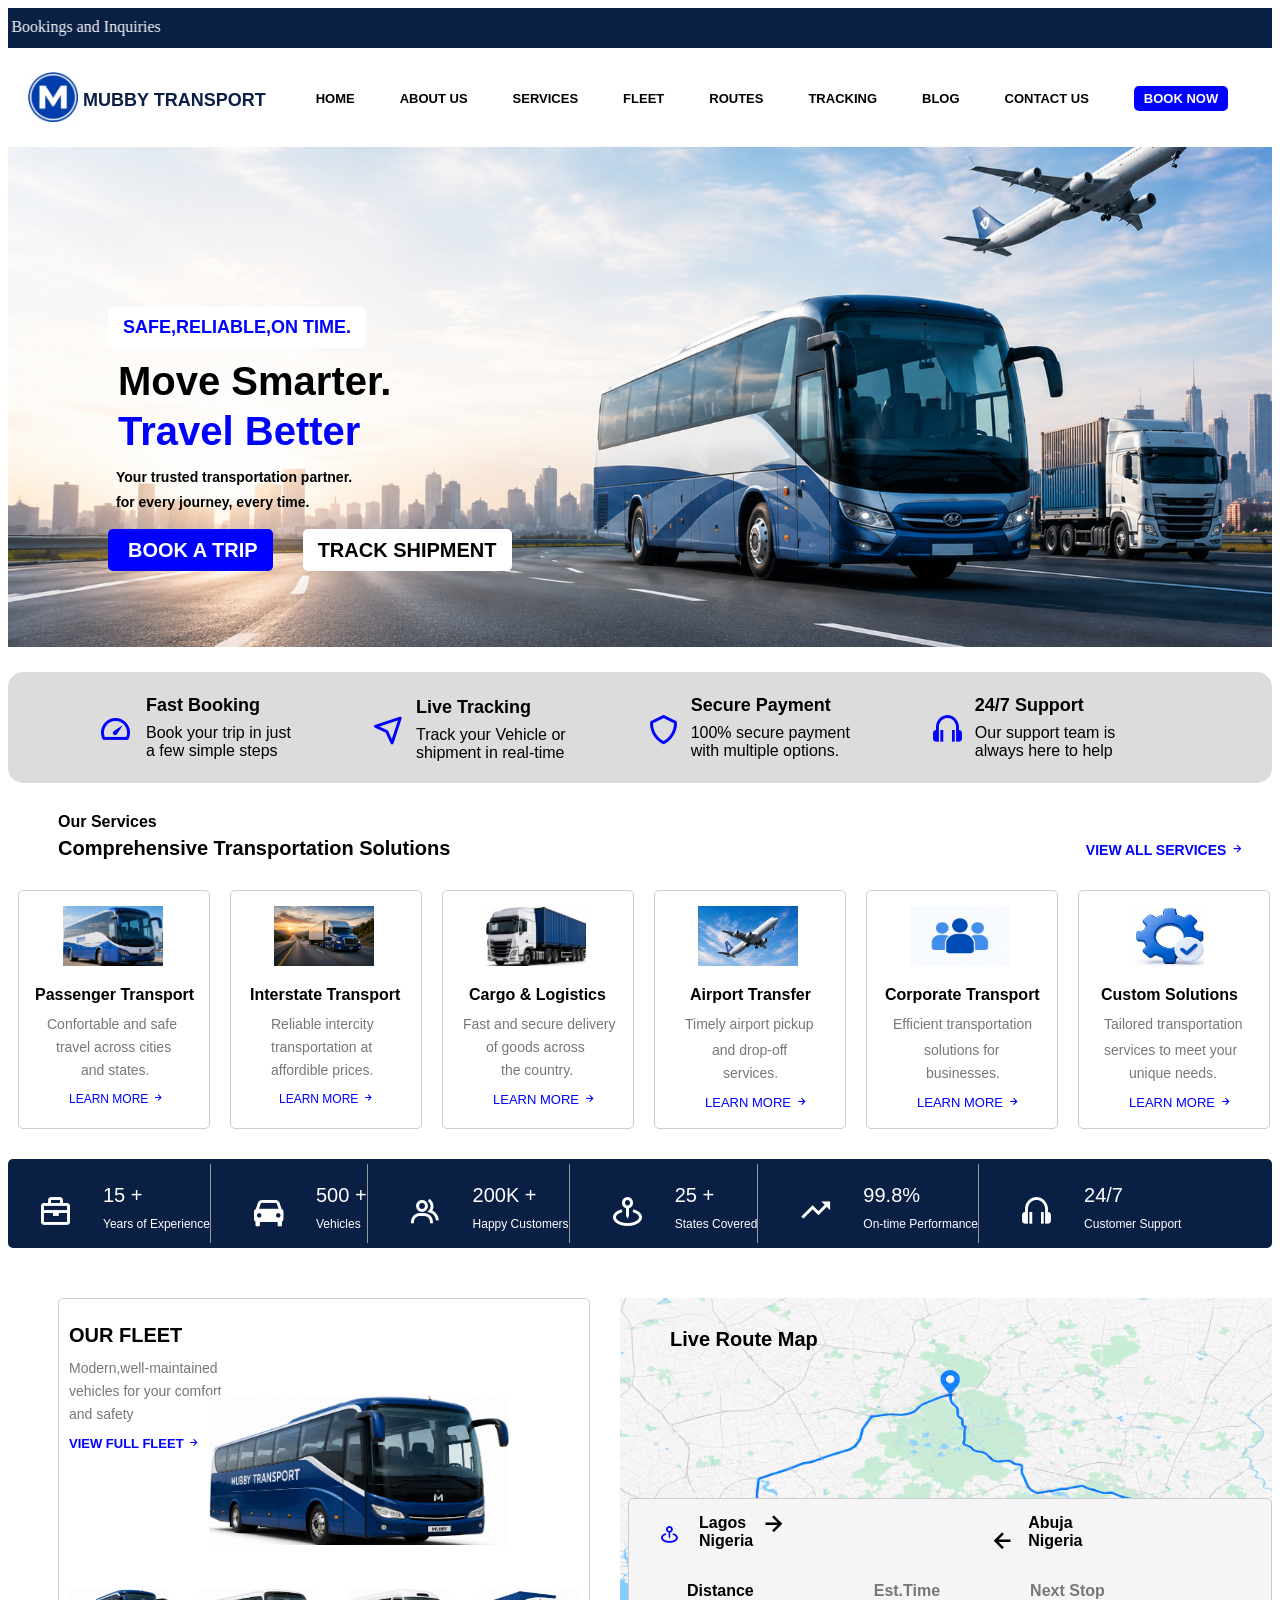
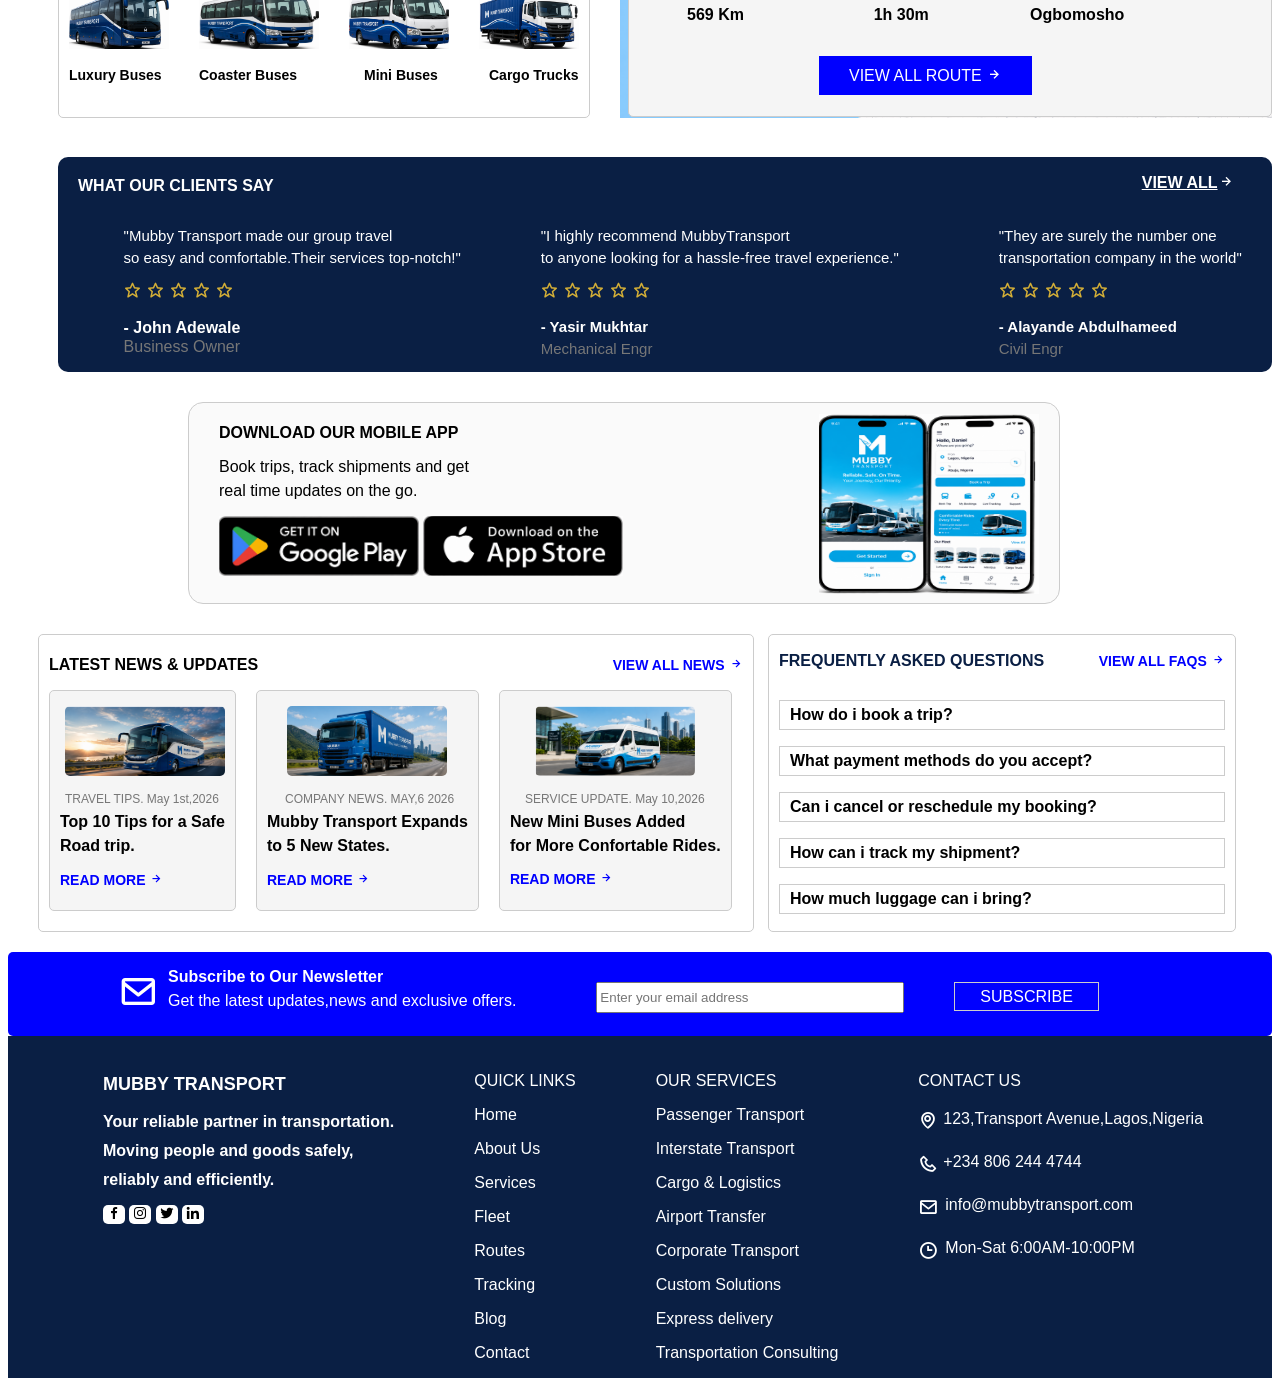
==== commit 25f58a76: "updated project" ====
--- a/index.html
+++ b/index.html
@@ -8,7 +8,7 @@
     <link href="https://unpkg.com/boxicons@2.1.4/css/boxicons.min.css" rel="stylesheet">
 </head>
 <body>
-    <marquee behavior="" direction=" " class="fifteen">
+    <marquee behavior="" direction="right" class="fifteen">
      Welcome to MUBBY TRANSPORT LTD Safe, Reliable & Comfortable Journeys Every Day!.  Book Your Trip with MUbby Transport - Your Trusted Travel Partner. Need Help? Contact Mubby Transport for Bookings and Inquiries
     </marquee>
     <div class="one">
@@ -16,18 +16,20 @@
        <header> 
         <p class="three">MUBBY TRANSPORT</p>
         </header>
-        <nav class="two">
-            <p><a href="index.html" style="text-decoration: none; color: #000000; margin-left: 70px; ">HOME</a></p>
-            <p><a href="aboutus.html" style="text-decoration: none; color: #000000; margin-left: 25px;" >ABOUT US</a></p>
-            <p><a href="services.html" style="text-decoration: none; color: #000000; margin-left: 25px;">SERVICES</a></p>
-            <p><a href="fleet.html" style="text-decoration: none; color: #000000; margin-left: 25px;">FLEET</a></p>
-            <p><a href="route.html" style="text-decoration: none; color: #000000; margin-left: 25px;">ROUTES</a></p>
-            <p><a href="tracking.html" style="text-decoration: none; color: #000000; margin-left: 25px;">TRACKING</a></p>
-            <p><a href="blog.html" style="text-decoration: none; color: #000000; margin-left: 25px;">BLOG</a></p>
-            <p><a href="contact.html" style="text-decoration: none; color: #000000; margin-left: 25px;">CONTACT US</a></p>
+        <nav class="two" id="navLinks">
+            <p><a href="index.html" style="text-decoration: none; color: #000000;" class="mifi">HOME</a></p>
+            <p><a href="aboutus.html" style="text-decoration: none; color: #000000; " >ABOUT US</a></p>
+            <p><a href="services.html" style="text-decoration: none; color: #000000;">SERVICES</a></p>
+            <p><a href="fleet.html" style="text-decoration: none; color: #000000;">FLEET</a></p>
+            <p><a href="route.html" style="text-decoration: none; color: #000000;">ROUTES</a></p>
+            <p><a href="tracking.html" style="text-decoration: none; color: #000000;">TRACKING</a></p>
+            <p><a href="blog.html" style="text-decoration: none; color: #000000;">BLOG</a></p>
+            <p><a href="contact.html" style="text-decoration: none; color: #000000;">CONTACT US</a></p>
             <p><a href="book.html" style="text-decoration: none; color: #ffffff; " class="four">BOOK NOW</a></p>
 
         </nav>
+        <button class="genpal" id="menuBtn">&#9776</button>
+
 
     </div>
     <div class="five">
@@ -82,7 +84,7 @@
            </form>
     </div> -->
     <div class="threeone">
-        <i class="bx bx-tachometer"  style="font-size: 35px; color: #0000ff; margin-left: 70px; margin-top: 35px;"></i>
+        <i class="bx bx-tachometer"  style="font-size: 35px; color: #0000ff; margin-left: 80px; margin-top: 35px;"></i>
       <div class="threetwo">
       <p class="twoeight">Fast Booking </p>
       <p class="twonine">Book your trip in just <br>a few simple steps</p>
@@ -95,12 +97,12 @@
         <p class="threefive">Track your Vehicle or <br>shipment in real-time</p>
 
        </div>
-        <i class="bx bx-shield " style="margin-left: 100px; margin-top: 35px; color: #0000ff; font-size: 35px;"></i>
+        <i class="bx bx-shield " style="margin-left: 80px; margin-top: 35px; color: #0000ff; font-size: 35px;"></i>
         <div class="threeseven">
             <p class="threeeight">Secure Payment</p>
             <p class="threenine">100% secure payment <br>with multiple options.</p>
         </div>
-        <i class="bx bx-headphone" style="margin-top: 35px; margin-left:100px ; font-size:35px ; color: #0000ff;"></i>
+        <i class="bx bx-headphone" style="margin-top: 35px; margin-left:80px ; font-size:35px ; color: #0000ff;"></i>
         <div class="fourty">
             <p class="fourone">24/7 Support</p>
              <p class="fourtwo">Our support team is <br>always here to help</p>
@@ -165,7 +167,7 @@
         </div>
        </div>
        <div class="ninety">
-            <i class="bx bx-briefcase " style=" font-size:35px ; color: #ffffff; margin-left: 135px; margin-top: 30px;" ></i>
+            <i class="bx bx-briefcase " style=" font-size:35px ; color: #ffffff; margin-left: 20px; margin-top: 30px;" ></i>
               <div class="ninethree">
            <p class="nineone">15 +</p>
            <p class="ninetwo">Years of Experience</p>
@@ -224,7 +226,7 @@
                 </div>
 
             </div>
-        </div>
+        </div> <br>
         <div class="onetwofive">
             
             <p class="onetwosix">Live Route Map</p>
@@ -318,7 +320,7 @@
        </div>
        </div>
        <div class="onesixeight">
-        <p class="onesixnine">LATEST NEWS & UPDATES <a href="blog.html" style="color: #0000ff; margin-left: 350px; text-decoration: none; font-size: 14px;">VIEW ALL NEWS <i class="bx bx-right-arrow-alt"></i></a></p>
+        <p class="onesixnine">LATEST NEWS & UPDATES <a href="blog.html" style="color: #0000ff;  text-decoration: none; font-size: 14px;" class="news">VIEW ALL NEWS <i class="bx bx-right-arrow-alt"></i></a></p>
         <div class="onesevensix">
         <div class="oneseventy">
             <img src="file_00000000c29871f485c56f84f2bd6d4f.png" alt="" height="70px" width="160px" class="onesevenone">
@@ -422,5 +424,7 @@
         </div>
     </div>
        </div>
+       <script src="index.js"></script>
 </body>
+
 </html>
--- a/index.css
+++ b/index.css
@@ -1,3 +1,6 @@
+body{
+    overflow-x: hidden;
+}
 .fifteen{
     background-color: #0a1f44;
      color: #ffffff; 
@@ -7,7 +10,7 @@
 .one{
     display: flex;
     margin-top: 20px;
-    margin-left: 50px;
+    margin-left: 20px;
     font-family: "Lato", sans-serif;
 
 }
@@ -17,6 +20,7 @@
     font-size: 13px;
     font-weight: 600;
     margin-top: 6px;
+    gap: 45px;
 }
 .three{
  margin-left: 5px;
@@ -25,7 +29,6 @@
  font-weight: bold;
 }
 .four{
-    margin-left: 90px;
      background-color: #0000ff; 
      padding: 5px 10px; 
      color: #ffffff;
@@ -489,6 +492,7 @@
    font-optical-sizing: auto;
    border-radius: 5px;
    padding: 5px 10px;
+   gap: 20px;
 }
 .nineone{
 font-size: 20px;
@@ -1149,5 +1153,178 @@
 margin-left: 7px;
     margin-top: -1px;
 }
+.genpal{
+   width: fit-content;
+   height: 30px;
+   margin-top: 25px;
+   margin-left: 50px;
+   display: none;
+    cursor: pointer;
+}
+.news{
+    margin-left: 350px;
+}
+
+@media(max-width : 760px){
+    .two{
+        display: none;
+    }
+    .two.show{
+        display: grid;
+        flex-direction: column;
+        gap: 5px;
+    }
+    .genpal{
+        display: block;
+        margin-top: 12px;
+    }
+    .threeone{
+        display: grid;
+         grid-template-columns: repeat(2,1fr);
+         grid-template-rows: repeat(2,1fr);
+    }
+    .threetwo{
+        margin-left: -100px;
+    }
+    .threethree{
+        margin-left: -100px;
+
+    }
+    .threeseven{
+        margin-left: -100px;
+
+    }
+    .fourty{
+        margin-left: -100px;
+
+    }
+    .threeone{
+        width: 500px;
+        margin-left: 100px;
+    }
+    .fourfour{
+        margin-left: -40px;
+    }
+    .fourfive{
+        margin-left: -40px;
+
+    }
+    .foursix{
+        margin-left: 80px;
+    }
+    .fourseven{
+        display: grid;
+         grid-template-columns: repeat(2,1fr);
+         grid-template-rows: repeat(2,1fr);
+         margin-left: 60px;
+    }
+    .sixtwo{
+        margin-left: -1px;
+        margin-top: 10px;
+    }
+    .sixnine{
+        margin-top: 10px;
+
+    }
+    .sevensix{
+        margin-left: -1px;
+        margin-top: 10px;
+
+
+        
+    }
+    .eightthree{
+        margin-top: 10px;
+
+    }
+    .ninety{
+        margin-left: 90px;
+         display: grid;
+         grid-template-columns: repeat(2,1fr);
+         grid-template-rows: repeat(2,1fr);
+         width: 500px;
+    }
+    .onehundrednine{
+         display: grid;
+    }
+    .onetwofour{
+        margin-left: 35px;
+        width: fit-content;
+    }
+    .onetwoeight{
+        margin-left: 50px;
+        width: fit-content;
+    }
+    .onetwofive{
+        margin-left: -40px;
+    }
+    .onefourtwo{
+        margin-left: 5px;
+          display: grid;
+          width: 500px;
+          margin-left: 100px;
+    }
+    .onefournine{
+        margin-left: 50px;
+    }
+    .onefivesix{
+        margin-left: 80px;
+    }
+    .onefiveseven{
+        margin-left: 90px;
+        width: 500px;
+    }
+    .onesixthree{
+        margin-top: 40px;
+        margin-left: 80px;
+    }
+    .onesixseven{
+        margin-left: 50px;
+    }
+    .onesixfour{
+        margin-left: 50px;
+    }
+    .onesixfive{
+        margin-left: 50px;
+
+    }
+    .onesixsix{
+        margin-left: 50px;
+
+    }
+    .news{
+        margin-left: 300px;
+    }
+    .oneeightnine{
+        margin-top: 30px;
+        margin-left: 120px;
+    }
+    .onesixeight{
+        margin-left: 5px;
+    }
+    .onenineeight{
+        width: 680px;
+    }
+    .twohundredtwo{
+        margin-top: 70px;
+        margin-left: -450px;
+    }
+    .twohundredfour{
+        margin-top: 60px;
+
+    }
+    .twohundredfive{
+         display: grid;
+         grid-template-columns: repeat(2,1fr);
+         grid-template-rows: repeat(2,1fr);
+    }
+    .twohundredtwelve{
+        margin-top: 25px;
+    }
+
+
+
+}
+
 
  
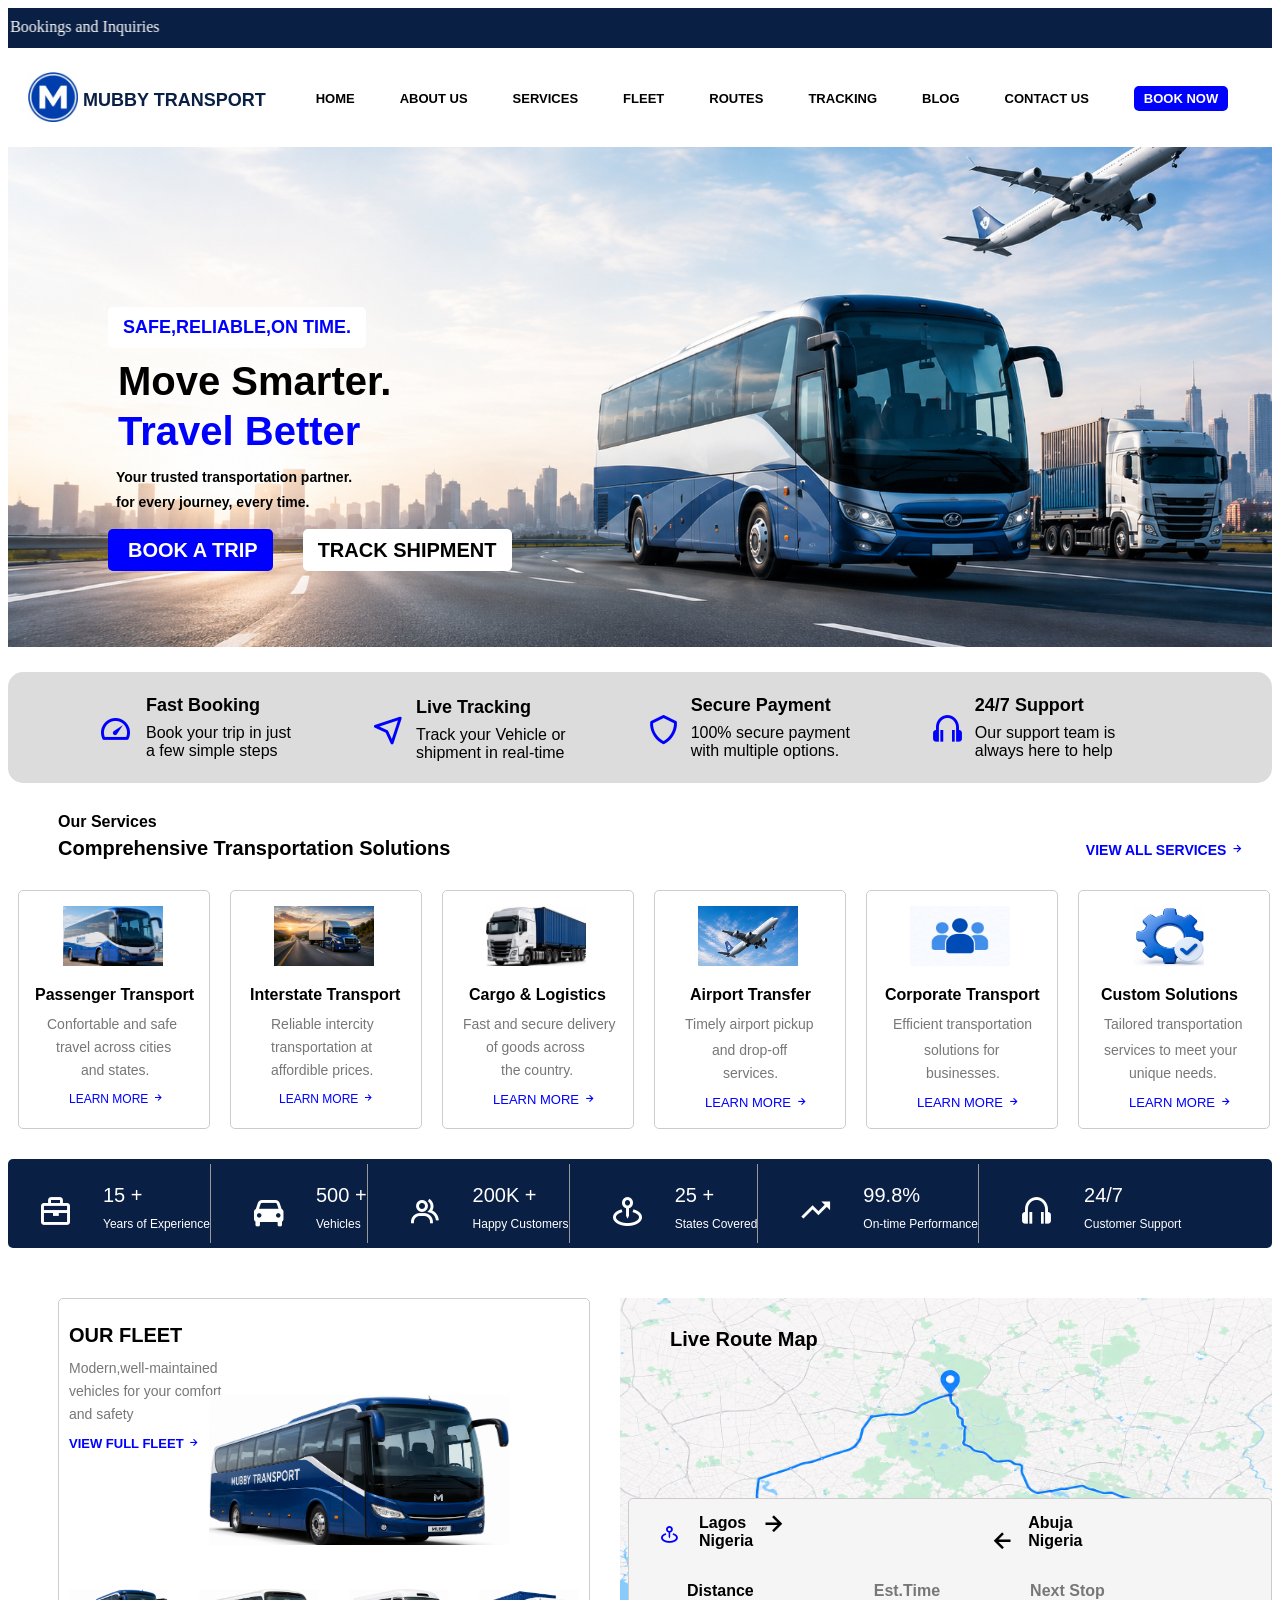
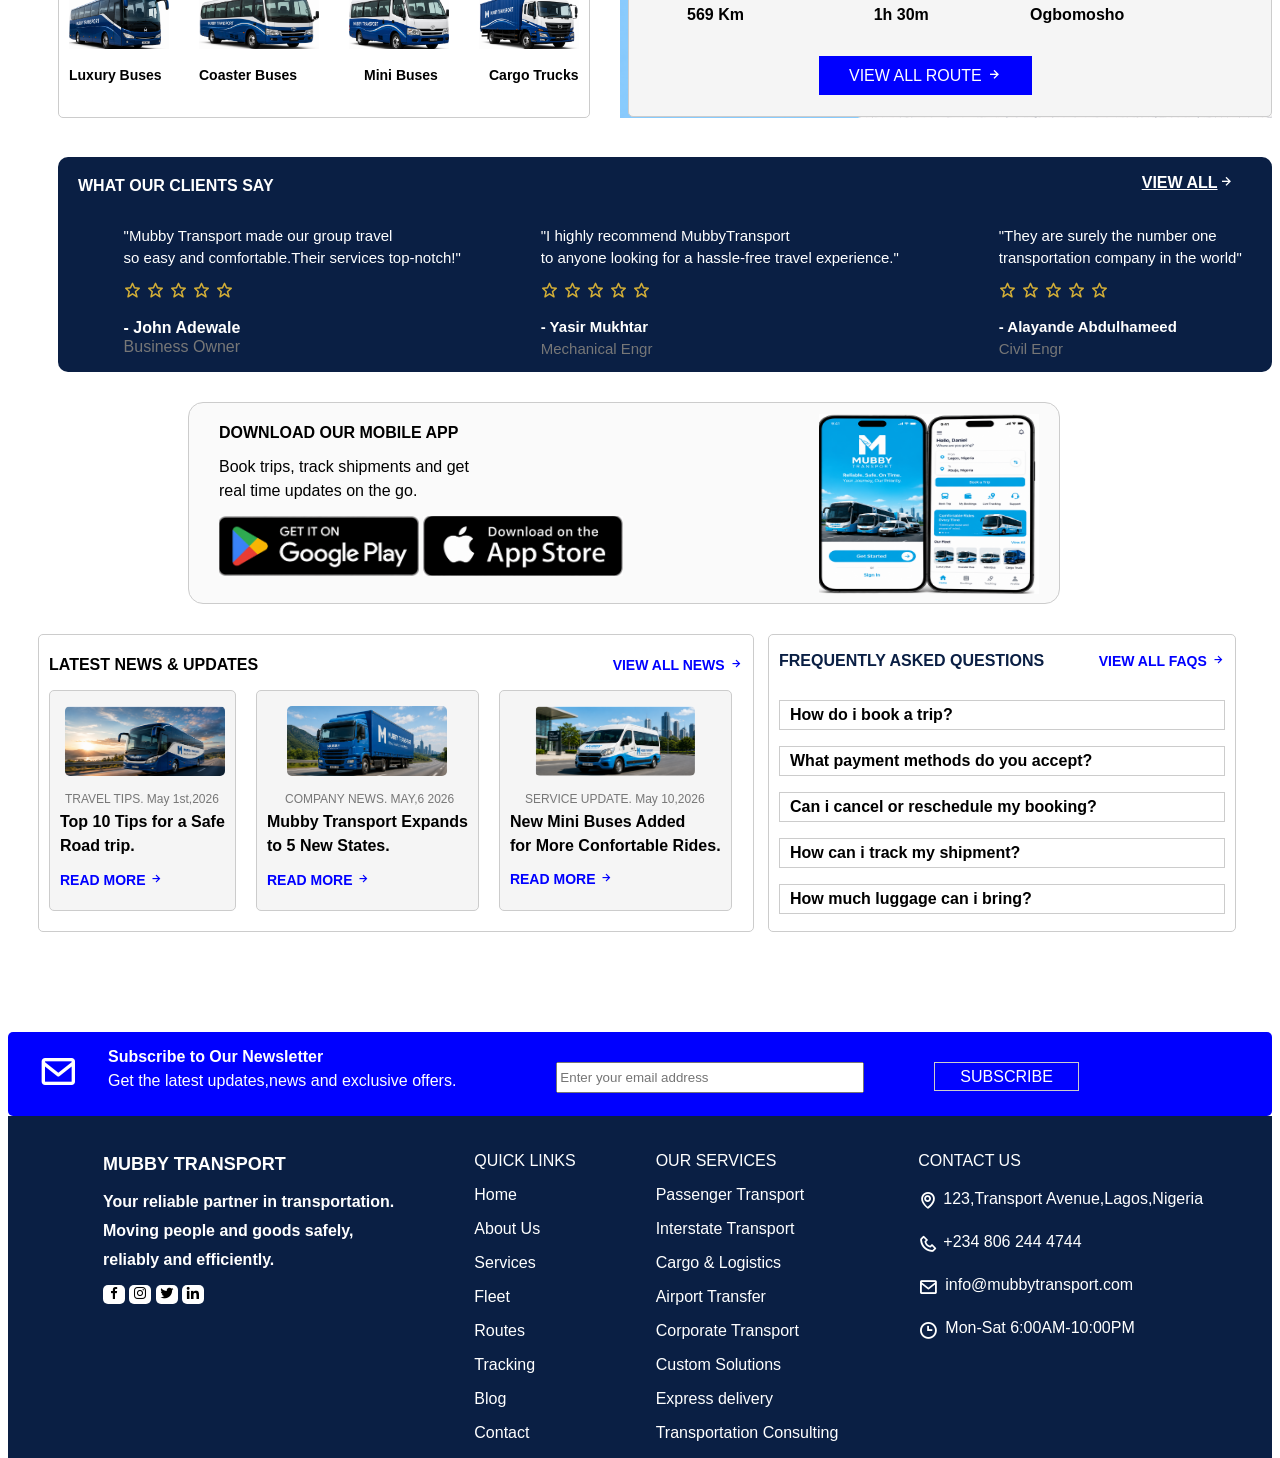
==== commit be0c958e: "updated project" ====
--- a/index.html
+++ b/index.html
@@ -356,7 +356,7 @@
         <p class="onenineseven">How much luggage can i bring?</p>
        </div>
        <div class="onenineeight">
-           <i class="bx bx-envelope" style="font-size: 40px; margin-left: 100px; margin-top: 10px;"></i>
+           <i class="bx bx-envelope" style="font-size: 40px; margin-left: 20px; margin-top: 10px;"></i>
           <div class="oneninenine">
            <p class="twohundred">Subscribe to Our Newsletter</p>
            <p class="twohundredone">Get the latest updates,news and exclusive offers.</p>
--- a/index.css
+++ b/index.css
@@ -1039,13 +1039,14 @@
     
 }
 .onenineeight{
-margin-top: 20px;
+margin-top: 100px;
 display: flex;
  font-family: "Montserrat", sans-serif;
  background-color: #0000ff;
  padding: 10px 10px;
  color: #ffffff;
  border-radius: 5px;
+ gap: 20px;
 
 
 }
@@ -1200,7 +1201,7 @@
     }
     .threeone{
         width: 500px;
-        margin-left: 100px;
+        margin-left: 5px;
     }
     .fourfour{
         margin-left: -40px;
@@ -1216,7 +1217,7 @@
         display: grid;
          grid-template-columns: repeat(2,1fr);
          grid-template-rows: repeat(2,1fr);
-         margin-left: 60px;
+         margin-left: 10px;
     }
     .sixtwo{
         margin-left: -1px;
@@ -1238,7 +1239,7 @@
 
     }
     .ninety{
-        margin-left: 90px;
+        margin-left: 5px;
          display: grid;
          grid-template-columns: repeat(2,1fr);
          grid-template-rows: repeat(2,1fr);
@@ -1246,23 +1247,23 @@
     }
     .onehundrednine{
          display: grid;
+         margin-left: 5px;
     }
     .onetwofour{
-        margin-left: 35px;
+        margin-left: 5px;
         width: fit-content;
     }
     .onetwoeight{
-        margin-left: 50px;
-        width: fit-content;
+        margin-left: 5px;
+        width: 480px;
     }
     .onetwofive{
-        margin-left: -40px;
+        margin-left: 5px;
     }
     .onefourtwo{
-        margin-left: 5px;
           display: grid;
           width: 500px;
-          margin-left: 100px;
+          margin-left: 5px;
     }
     .onefournine{
         margin-left: 50px;
@@ -1271,7 +1272,7 @@
         margin-left: 80px;
     }
     .onefiveseven{
-        margin-left: 90px;
+        margin-left: 5px;
         width: 500px;
     }
     .onesixthree{
@@ -1293,24 +1294,27 @@
 
     }
     .news{
-        margin-left: 300px;
+        margin-left: 100px;
     }
     .oneeightnine{
         margin-top: 30px;
-        margin-left: 120px;
+        margin-left: 5px;
     }
     .onesixeight{
         margin-left: 5px;
     }
     .onenineeight{
-        width: 680px;
+        width: 450px;
+        margin-top: 20px;
     }
     .twohundredtwo{
         margin-top: 70px;
         margin-left: -450px;
+        width: 200px;
     }
     .twohundredfour{
         margin-top: 60px;
+        margin-left: -40px;
 
     }
     .twohundredfive{
@@ -1321,6 +1325,28 @@
     .twohundredtwelve{
         margin-top: 25px;
     }
+    .onetwoseven{
+        width: 520px;
+        height: 320px;
+    }
+    .onesevensix{
+        display: grid;
+         grid-template-columns: repeat(2,1fr);
+         grid-template-rows: repeat(2,1fr);
+    }
+    .oneseveneight{
+        margin-left: -20px;
+    }
+    .oneseventy{
+        margin-left: 10px;
+    }
+    .oneeightthree{
+        margin-top: 20px;
+        margin-left: 5px;
+    }
+    .oneninenine{
+
+    }
 
 
 
